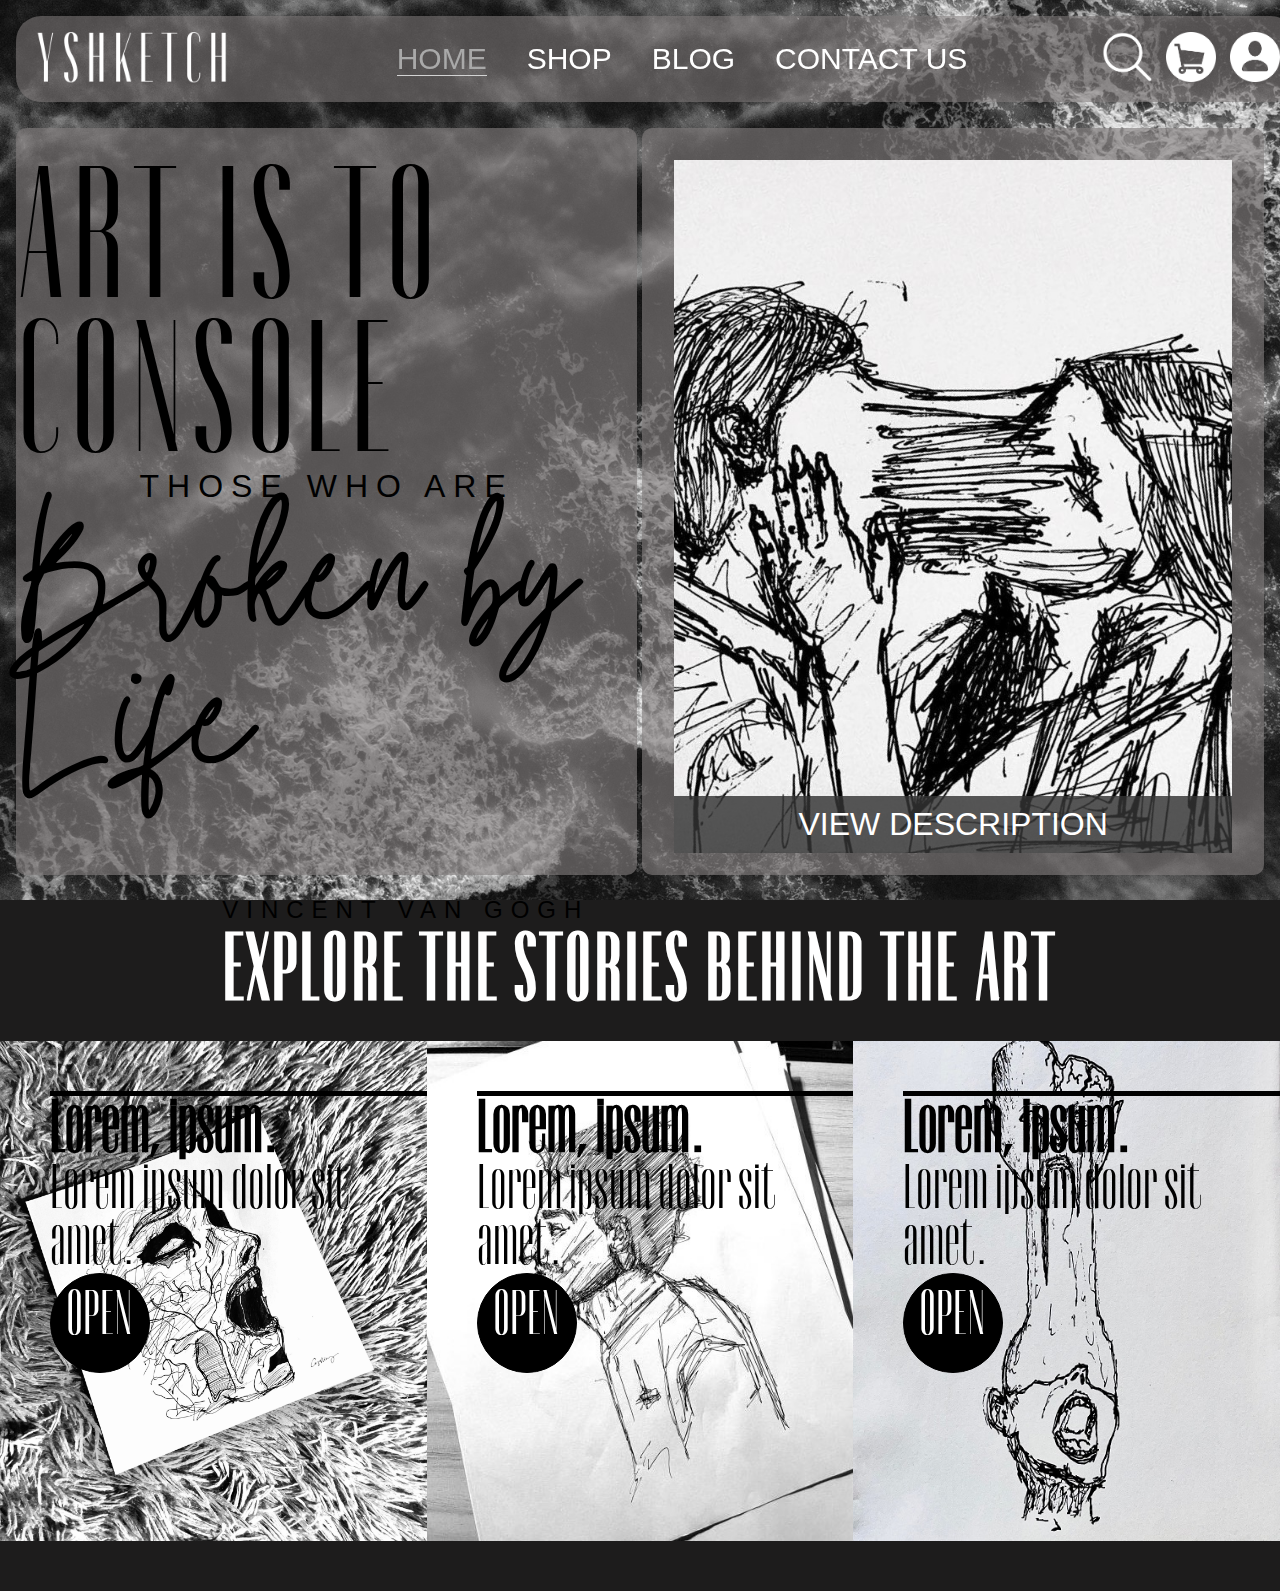
==== index.html @ 787064e5 "2/13/2023" ====
<!DOCTYPE html>
<html lang="en">
  <head>
    <meta charset="UTF-8" />
    <meta http-equiv="X-UA-Compatible" content="IE=edge" />
    <meta name="viewport" content="width=device-width, initial-scale=1.0" />
    <!-- fontawesome -->
    <!-- <script
      src="https://kit.fontawesome.com/b7c265b79a.js"
      crossorigin="anonymous"
    ></script> -->
    <!-- css -->
    <link rel="stylesheet" href="./assets/css/home.css" />
    <title>YSHKETCH | HOME</title>
  </head>
  <body>
    <!-- main section -->
    <main>
      <!-- navbar -->
      <nav class="navbar">
        <!-- logo -->
        <div class="logo">
          <img src="./assets/img/logo.png" alt="yshketch logo" />
        </div>
        <ul class="navbar_menu">
          <li class="navbar_menu_item">
            <a href="index.html" class="links active">HOME</a>
          </li>
          <li class="navbar_menu_item">
            <a href="shop.html" class="links">SHOP</a>
          </li>
          <li class="navbar_menu_item">
            <a href="#blog" class="links">BLOG</a>
          </li>
          <li class="navbar_menu_item">
            <a href="index.html" class="links">CONTACT US</a>
          </li>
        </ul>
        <!-- icons -->
        <div class="icons">
          <a href="#">
            <img src="./assets/img/search.png" alt="search icons" class="icons"
          /></a>
          <a href="#"
            ><img src="./assets/img/cart.png" alt="cart icons" class="icons"
          /></a>
          <a href="login.html"
            ><img src="./assets/img/acc.png" alt="acc icons" class="icons"
          /></a>
        </div>
      </nav>

      <!-- section 1  -->
      <section class="col_container">
        <div class="col_1">
          <p class="tt_dev">ART IS TO CONSOLE</p>
          <p class="tt_open">THOSE WHO ARE</p>
          <p class="tt_twi">Broken by Life</p>
          <p class="tt_open1">VINCENT VAN GOGH</p>
        </div>
        <div class="col_2">
          <img src="./assets/img/img_1.jpg" alt="" />
          <a class="overlay-text" href="#"><p>VIEW DESCRIPTION</p></a>
        </div>
      </section>
    </main>
    <!-- explore the art -->
    <section class="blog" id="blog">
      <h1 class="title_about">EXPLORE THE STORIES BEHIND THE ART</h1>
      <div class="card_container">
        <!-- card 1 -->
        <div class="card">
          <div class="overlay"></div>
          <img src="./assets/img/blog_img_1.jpg" alt="" />
          <div class="card_content">
            <h3>Lorem, ipsum.</h3>
            <p>Lorem ipsum dolor sit amet.</p>
            <div class="shop_link">
              <a href="#">OPEN</a>
            </div>
          </div>
        </div>
        <!-- card 2 -->
        <div class="card">
          <div class="overlay"></div>
          <img src="./assets/img/blog_img_2.jpg" alt="" />
          <div class="card_content">
            <h3>Lorem, ipsum.</h3>
            <p>Lorem ipsum dolor sit amet.</p>
            <div class="shop_link">
              <a href="#">OPEN</a>
            </div>
          </div>
        </div>
        <!-- card 3 -->
        <div class="card">
          <div class="overlay"></div>
          <img src="./assets/img/blog_img_3).jpg" alt="" />
          <div class="card_content">
            <h3>Lorem, ipsum.</h3>
            <p>Lorem ipsum dolor sit amet.</p>
            <div class="shop_link">
              <a href="#">OPEN</a>
            </div>
          </div>
        </div>
      </div>
    </section>
  </body>
</html>
---- assets/css/home.css ----
@font-face {
  font-family: 'Twister';
  src: url(/assets/font/Twister.ttf);
}

@font-face {
  font-family: 'Devasia Regular';
  font-style: normal;
  font-weight: normal;
  src: local('Devasia Regular'),
    url('/assets/font/Devasia-Regular.woff') format('woff');
}

@import url('https://fonts.googleapis.com/css2?family=Open+Sans:wght@300&display=swap');

* {
  text-decoration: none;
  list-style: none;
  margin: 0;
  padding: 0;
  object-fit: cover;
  box-sizing: border-box;
  scroll-behavior: smooth;
}

body {
  background-color: #1d1c1c;
}
main {
  background-image: url(/assets/img/bg.png);
  height: 100vh;
  padding: 1em;
}
/* navbar */
.navbar {
  background-color: rgba(129, 124, 124, 0.572);
  display: flex;
  padding: 1em;
  justify-content: space-between;
  border-radius: 25px;
  position: fixed;
  width: 100%;
  margin-bottom: 10em;
}

/* logo */
.logo {
  height: 0;
}
.logo > img {
  width: 200px;
  height: 55px;
}
/* navbar menu*/
.navbar_menu {
  display: flex;
  justify-content: center;
  align-items: center;
}
.navbar_menu > .navbar_menu_item {
  margin-left: 40px;
}
/* anchor */
.links {
  color: #fff;
  font-family: 'Open Sans', sans-serif;
  font-weight: 300;
  font-size: 30px;
  transition: all 0.3s ease-in-out;
}
.links:hover {
  border-bottom: 1px solid lightgrey;
  color: darkgrey;
}
.active {
  border-bottom: 1px solid lightgrey;
  color: darkgrey;
}

/* icons */
.icons > a > img {
  height: 50px;
  margin-left: 10px;
}

/* section 1 */
/* column container */
.col_container {
  margin-top: 7em;
  border-radius: 25px;
  gap: 5px;
  width: 100%;
  display: flex;
  justify-content: center;
}
.col_1,
.col_2 {
  background-color: rgba(129, 124, 124, 0.636);
  border-radius: 10px;
  height: 83vh;
}

.col_1 {
  width: 50%;
  padding: 3em 0;
  display: flex;
  flex-direction: column;
  align-items: center;
  justify-content: center;
}
.col_1 > .tt_dev {
  font-family: 'Devasia Regular';
  font-size: 12rem;
  line-height: 0.8;
  letter-spacing: 0.5rem;
  margin-top: 190px;
}
.col_1 > .tt_open {
  font-family: 'Open Sans', sans-serif;
  font-size: 2rem;
  line-height: 1;
  letter-spacing: 0.5rem;
}
.col_1 > .tt_open1 {
  font-family: 'Open Sans', sans-serif;
  font-size: 1.5rem;
  line-height: 10;
  align-self: end;
  margin-right: 2em;
  letter-spacing: 0.5rem;
}
.col_1 > .tt_twi {
  font-family: 'Twister';
  font-size: 10rem;
  line-height: 0.9;
  letter-spacing: 0.1rem;
}
.col_2 {
  max-width: 960px;
  width: 50%;
  padding: 2em;
  margin: 0 auto;
  display: grid;
}
.col_2 > img {
  width: 100%;
  height: 77vh;
  max-width: 100%;
  margin: auto;
  grid-column: 1;
  grid-row: 1;
  object-fit: cover;
}
.overlay-text {
  background-color: rgba(51, 51, 51, 0.822);
  font-family: 'Open Sans', sans-serif;
  color: #fff;
  padding: 10px;
  grid-column: 1;
  grid-row: 1;
  align-self: end;
  text-align: center;
  font-size: 2rem;
  transition: all 0.3s ease-in-out;
}
.overlay-text:hover {
  background-color: #000;
}

@media screen and (max-width: 1060px) {
  .col_1 > .tt_dev {
    font-family: 'Devasia Regular';
    font-size: 7rem;
    line-height: 0.8;
    letter-spacing: 0.2rem;
    margin-top: 60px;
  }
  .col_1 > .tt_open {
    font-family: 'Open Sans', sans-serif;
    font-size: 1rem;
    line-height: 1;
    letter-spacing: 0.2rem;
  }
  .col_1 > .tt_open1 {
    font-family: 'Open Sans', sans-serif;
    font-size: 1rem;
    line-height: 10;
    align-self: end;
    margin-right: 2em;
    letter-spacing: 0.1rem;
  }
  .col_1 > .tt_twi {
    font-family: 'Twister';
    font-size: 4rem;
    line-height: 0.9;
    letter-spacing: 0.1rem;
  }
}

/* id blog section */
.blog {
  margin-bottom: 50px;
}
.title_about {
  font-family: 'Devasia Regular';
  text-align: center;
  padding: 0.3em;
  font-size: 6rem;
  letter-spacing: 0.2rem;
  color: #fff;
}
.card_container {
  display: grid;
  grid-template-columns: repeat(3, 1fr);
}
.card {
  display: grid;
  position: relative;
}

.card > img {
  height: 500px;
  width: 100%;
  grid-column: 1;
  grid-row: 1;
}

.card_content {
  position: absolute;
  font-family: 'Devasia Regular';
  font-size: 4rem;
  top: 0;
  margin-left: 50px;
  grid-column: 1;
  grid-row: 1;
  align-self: end;
}

.card_content > h3 {
  margin-top: 50px;
  border-top: 5px solid #000;
}

.shop_link {
  position: relative;
  background-color: #000;
  border: 1px solid #000;
  border-radius: 100px;
  width: 100px;
  height: 100px;
  transition: all 0.5s ease-in-out;
}
.shop_link:hover {
  background-color: #fff;
}
.shop_link > a:hover {
  color: #000;
}

.shop_link > a {
  position: absolute;
  top: 13px;
  left: 15px;
  text-align: center;
  color: #fff;
  transition: all 0.5s ease-in-out;
}
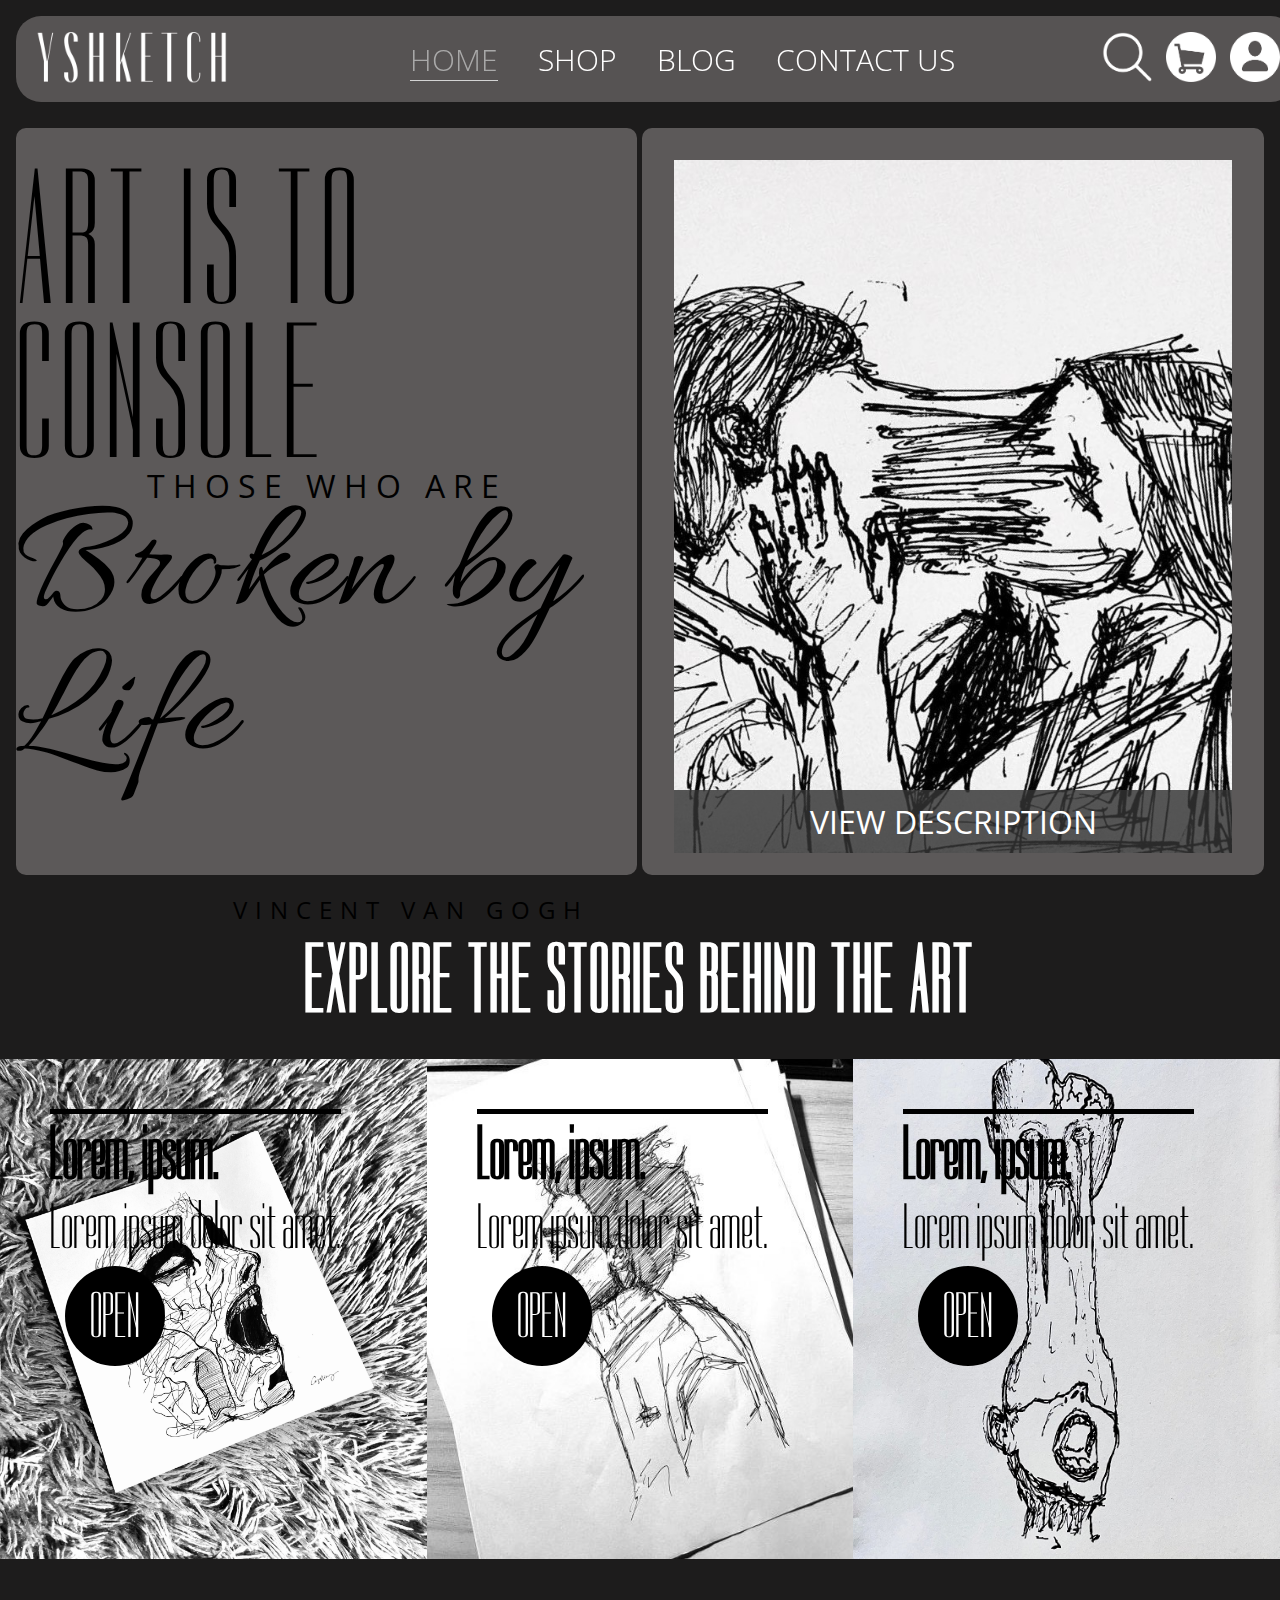
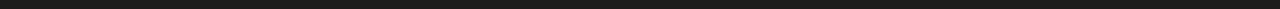
==== commit 1bb97212: "2/13/2023" ====
--- a/index.html
+++ b/index.html
@@ -4,12 +4,6 @@
     <meta charset="UTF-8" />
     <meta http-equiv="X-UA-Compatible" content="IE=edge" />
     <meta name="viewport" content="width=device-width, initial-scale=1.0" />
-    <!-- fontawesome -->
-    <!-- <script
-      src="https://kit.fontawesome.com/b7c265b79a.js"
-      crossorigin="anonymous"
-    ></script> -->
-    <!-- css -->
     <link rel="stylesheet" href="./assets/css/home.css" />
     <title>YSHKETCH | HOME</title>
   </head>
@@ -100,7 +94,7 @@
             <h3>Lorem, ipsum.</h3>
             <p>Lorem ipsum dolor sit amet.</p>
             <div class="shop_link">
-              <a href="#">OPEN</a>
+              <a class="btn" href="#">OPEN</a>
             </div>
           </div>
         </div>
--- a/assets/css/home.css
+++ b/assets/css/home.css
@@ -1,17 +1,8 @@
-@font-face {
-  font-family: 'Twister';
-  src: url(/assets/font/Twister.ttf);
-}
-
-@font-face {
-  font-family: 'Devasia Regular';
-  font-style: normal;
-  font-weight: normal;
-  src: local('Devasia Regular'),
-    url('/assets/font/Devasia-Regular.woff') format('woff');
-}
+@import url('https://fonts.googleapis.com/css2?family=Dorsa&display=swap');
 
 @import url('https://fonts.googleapis.com/css2?family=Open+Sans:wght@300&display=swap');
+
+@import url('https://fonts.googleapis.com/css2?family=Allura&display=swap');
 
 * {
   text-decoration: none;
@@ -27,7 +18,7 @@
   background-color: #1d1c1c;
 }
 main {
-  background-image: url(/assets/img/bg.png);
+  background-image: url('file:///D:/TIP%20PROJECT%20ECOM/assets/img/bg.png');
   height: 100vh;
   padding: 1em;
 }
@@ -109,7 +100,7 @@
   justify-content: center;
 }
 .col_1 > .tt_dev {
-  font-family: 'Devasia Regular';
+  font-family: 'Dorsa', sans-serif;
   font-size: 12rem;
   line-height: 0.8;
   letter-spacing: 0.5rem;
@@ -130,7 +121,7 @@
   letter-spacing: 0.5rem;
 }
 .col_1 > .tt_twi {
-  font-family: 'Twister';
+  font-family: 'Allura', cursive;
   font-size: 10rem;
   line-height: 0.9;
   letter-spacing: 0.1rem;
@@ -169,7 +160,7 @@
 
 @media screen and (max-width: 1060px) {
   .col_1 > .tt_dev {
-    font-family: 'Devasia Regular';
+    font-family: 'Dorsa', sans-serif;
     font-size: 7rem;
     line-height: 0.8;
     letter-spacing: 0.2rem;
@@ -190,7 +181,7 @@
     letter-spacing: 0.1rem;
   }
   .col_1 > .tt_twi {
-    font-family: 'Twister';
+    font-family: 'Allura', cursive;
     font-size: 4rem;
     line-height: 0.9;
     letter-spacing: 0.1rem;
@@ -202,7 +193,7 @@
   margin-bottom: 50px;
 }
 .title_about {
-  font-family: 'Devasia Regular';
+  font-family: 'Dorsa', sans-serif;
   text-align: center;
   padding: 0.3em;
   font-size: 6rem;
@@ -227,7 +218,7 @@
 
 .card_content {
   position: absolute;
-  font-family: 'Devasia Regular';
+  font-family: 'Dorsa', sans-serif;
   font-size: 4rem;
   top: 0;
   margin-left: 50px;
@@ -243,25 +234,26 @@
 
 .shop_link {
   position: relative;
-  background-color: #000;
+}
+
+.shop_link > a:hover {
+  color: #000;
+  background-color: #fff;
   border: 1px solid #000;
-  border-radius: 100px;
+}
+
+.shop_link > a {
+  display: flex;
+  justify-content: center;
+  align-items: center;
+  position: absolute;
+  top: 5px;
+  left: 15px;
+  text-align: center;
+  color: #ffffff;
+  background-color: #000000;
   width: 100px;
   height: 100px;
+  border-radius: 100px;
   transition: all 0.5s ease-in-out;
 }
-.shop_link:hover {
-  background-color: #fff;
-}
-.shop_link > a:hover {
-  color: #000;
-}
-
-.shop_link > a {
-  position: absolute;
-  top: 13px;
-  left: 15px;
-  text-align: center;
-  color: #fff;
-  transition: all 0.5s ease-in-out;
-}
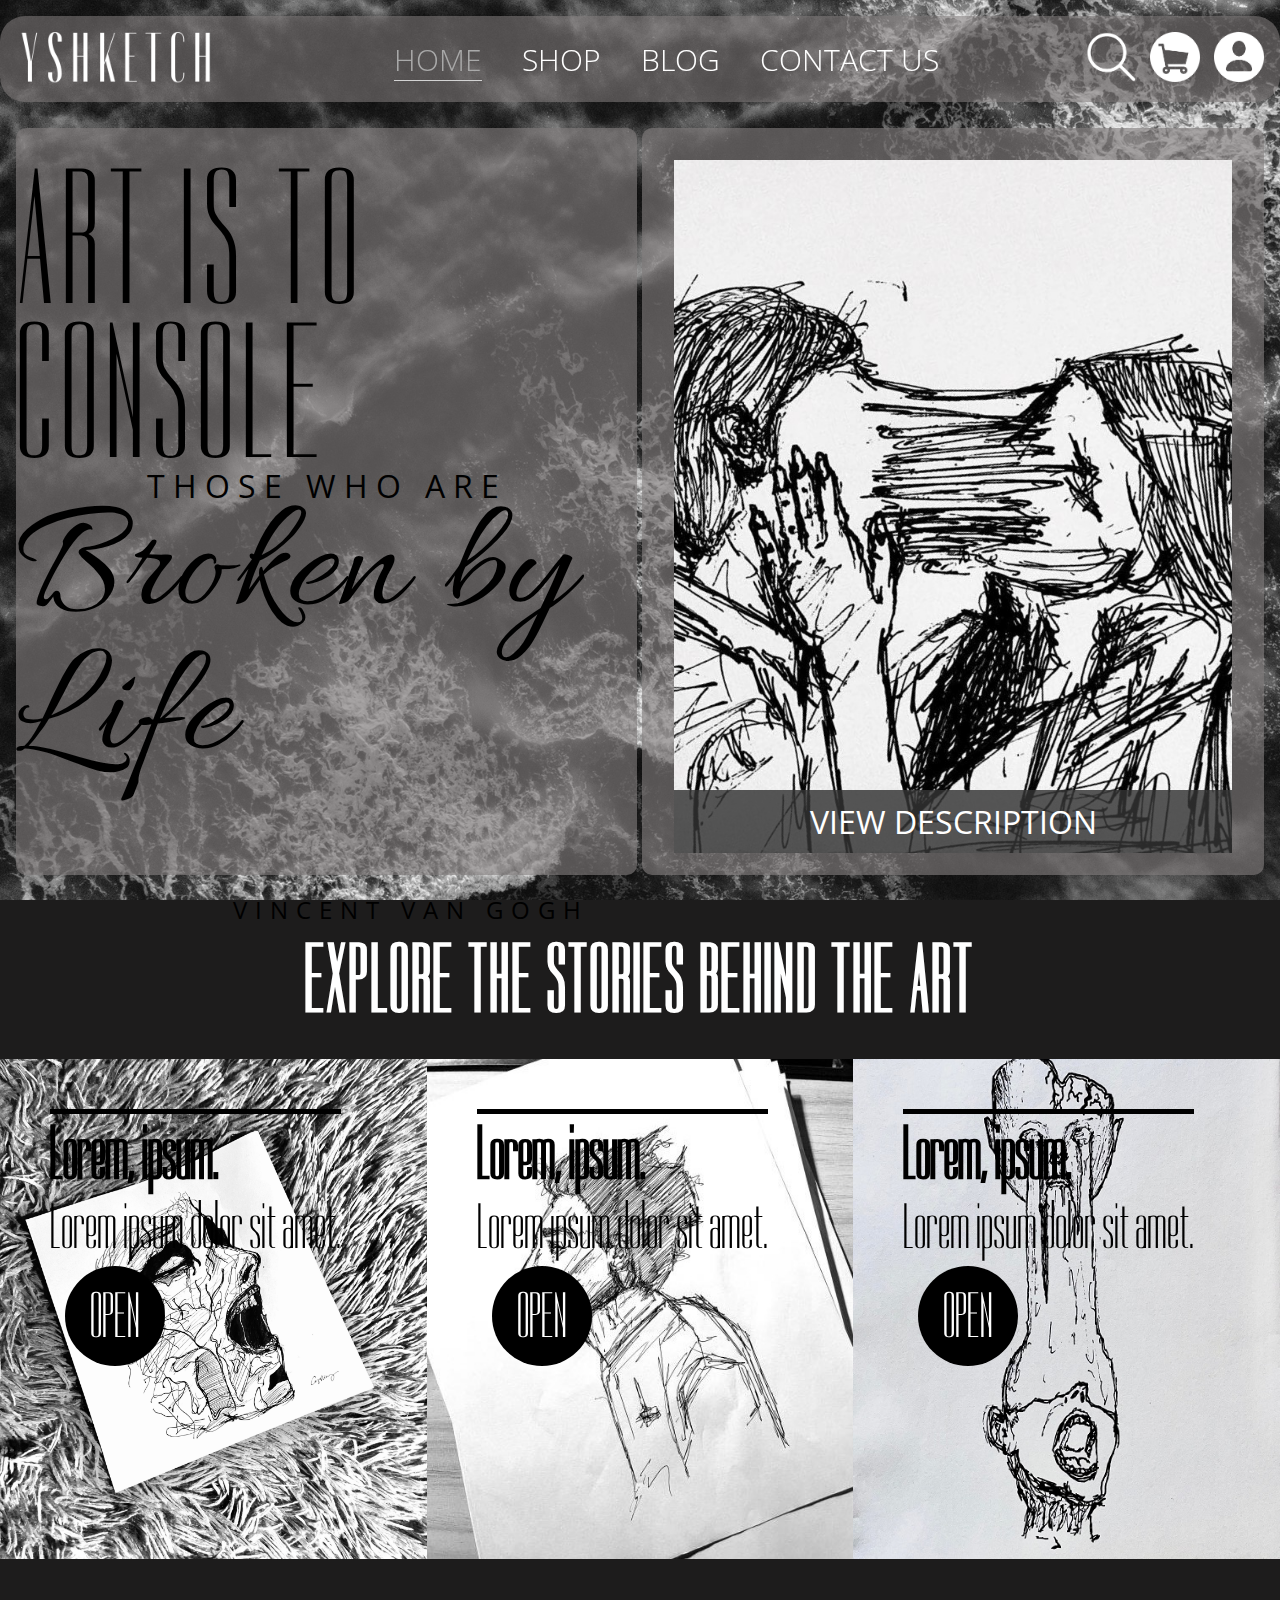
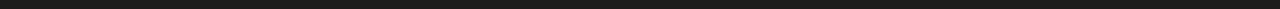
==== commit 0d32510d: "updated 2/13/23" ====
--- a/index.html
+++ b/index.html
@@ -9,7 +9,7 @@
   </head>
   <body>
     <!-- main section -->
-    <main>
+    <main style="background-image: url(./assets/img/bg.png)">
       <!-- navbar -->
       <nav class="navbar">
         <!-- logo -->
--- a/assets/css/home.css
+++ b/assets/css/home.css
@@ -18,7 +18,6 @@
   background-color: #1d1c1c;
 }
 main {
-  background-image: url('file:///D:/TIP%20PROJECT%20ECOM/assets/img/bg.png');
   height: 100vh;
   padding: 1em;
 }
@@ -30,6 +29,7 @@
   justify-content: space-between;
   border-radius: 25px;
   position: fixed;
+  left: 0px;
   width: 100%;
   margin-bottom: 10em;
 }
